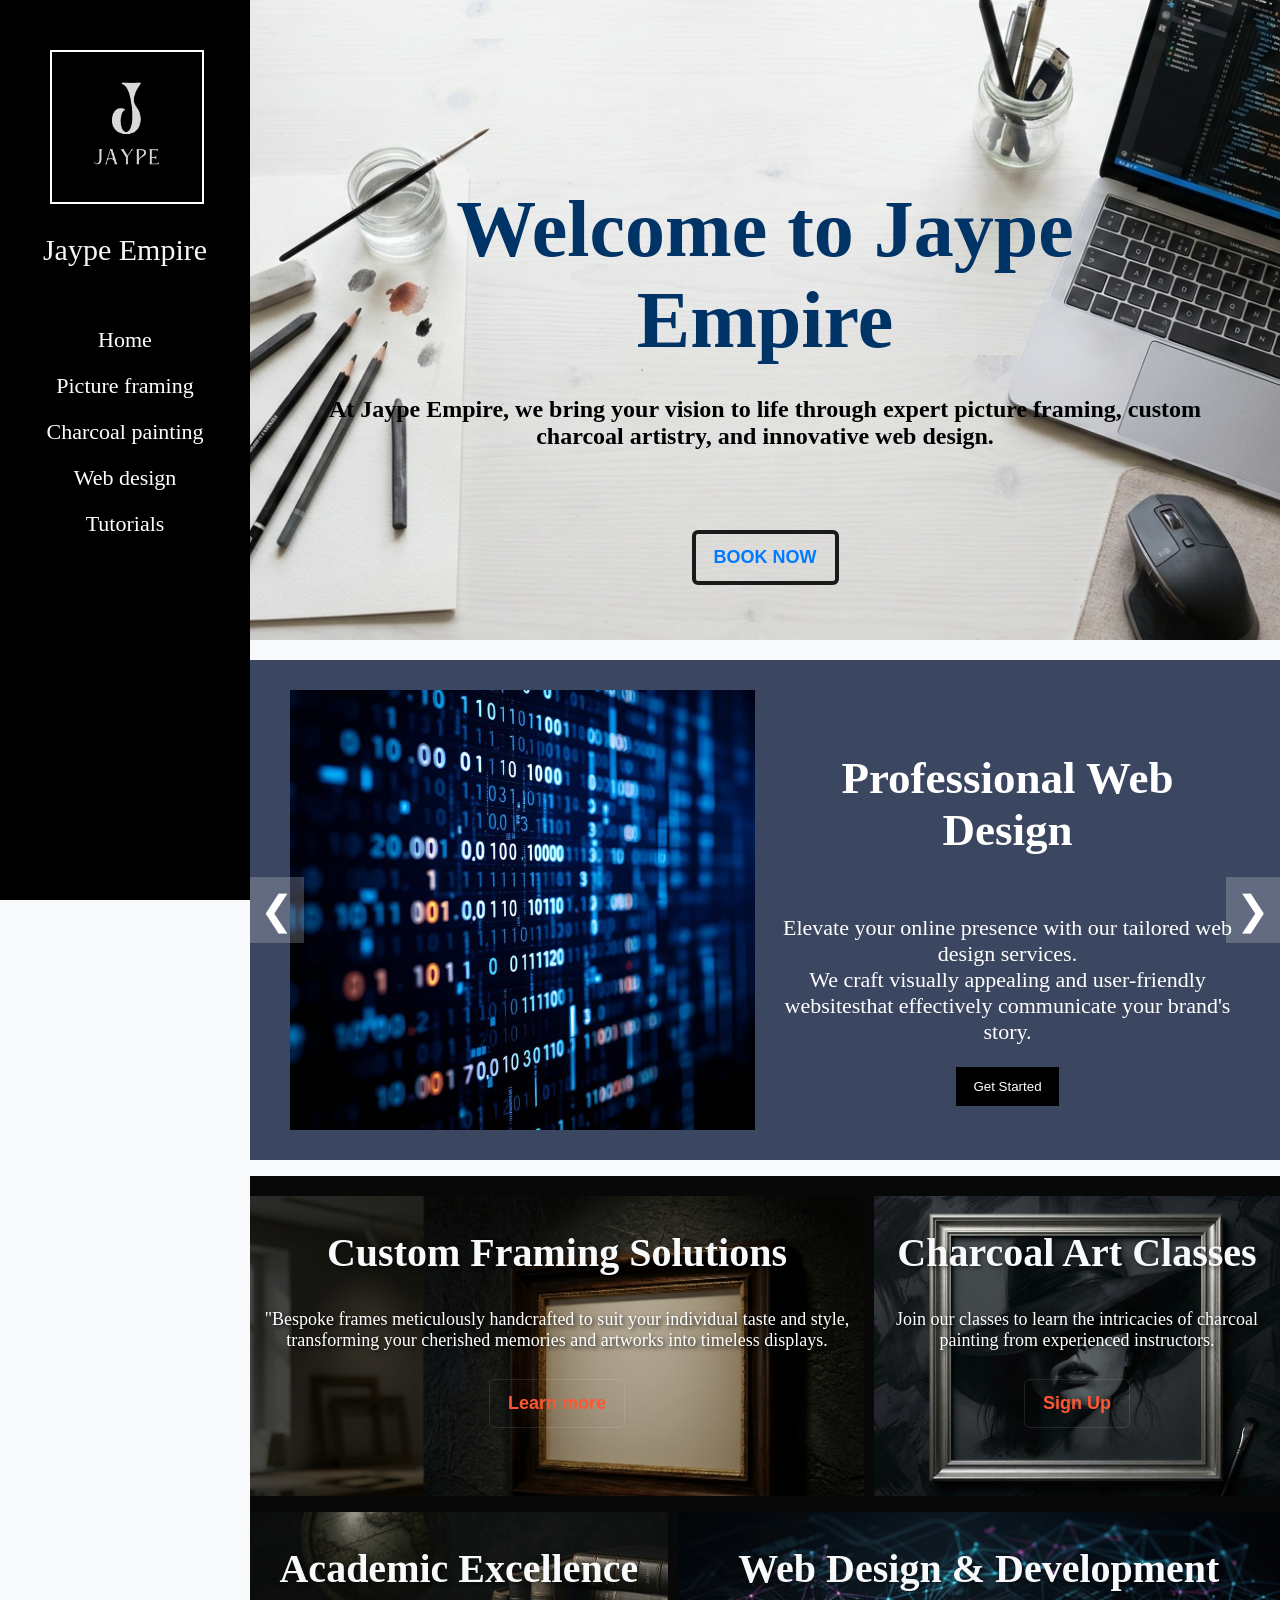
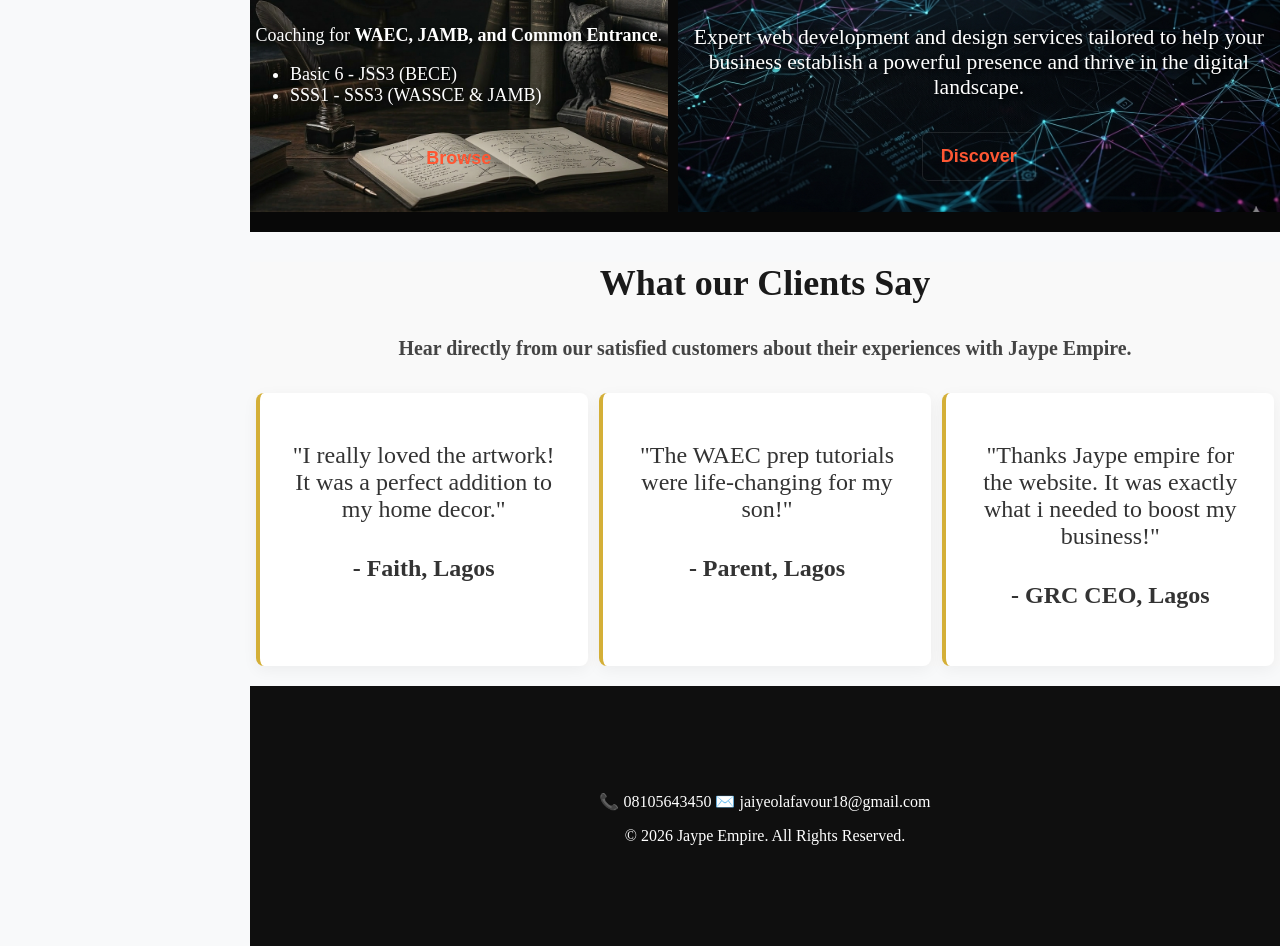
==== index.html @ f54f2cae "2" ====
<!DOCTYPE html>
<html lang="en">
<head>
    <meta charset="UTF-8">
    <meta name="viewport" content="width=device-width, initial-scale=1.0">
    <title>Jaype Empire</title>
    <link rel="icon" type="icon" href="images/logo2.PNG">
    <link rel="stylesheet" href="style.css">
</head>
<body>
    <div id="nav-bar">
        <img src="images/logo2.PNG" alt="A black logo with the words Jaype">
        <h2 id="company-name">Jaype Empire</h2>
        <nav>
            <ol>
                <li><a href="index.html">Home</a></li>
                <li><a href="Pic.html">Picture framing</a></li>
                <li><a href="coal.html">Charcoal painting</a></li>
                <li><a href="web.html">Web design</a></li>
                <li><a href="tut.html">Tutorials</a></li>
            </ol>
        </nav>
    </div>
    <div id="Hero-section">
        <h1>Welcome to Jaype <br>Empire</h1>
        <p>
            At Jaype Empire, we bring your vision to life through expert picture framing,
            custom <br>charcoal artistry, and innovative web design.
        </p>
        <button id="Hero-btn">BOOK NOW</button>
    </div>
    
    
    
    <div class="slider-viewport">
        <div class="Front-page" id="slider-wrapper">
            <div class="slide">
                <div class="image-half">
                    <img src="images/code1.jpg" alt="binary codes">
                </div>
                <aside class="text-half">
                    <h2>Professional Web Design</h2>
                    <p>
                    Elevate your online presence with our tailored web design services. <br>
                    We craft visually appealing and user-friendly websitesthat effectively communicate your brand's story.
                    </p>
                    <button class="Front-btn">Get Started</button>
                </aside>
            </div>
            <div class="slide">
                <div class="image-half">
                    <img src="images/coal1.JPG" alt="A charcoal painting of a male in shirt and tie">
                </div>
            <aside class="text-half">
                    <h2>Charcoal Painting Mastery</h2>
                    <p>
                    Discover the beauty of charcoal art with our expert <br> tutorials and stunning pieces.\
                    Our skilled artists create captivating works that bring depth and emotion to every stroke.
                </p>
                <button class="Front-btn">See our Art</button>
            </aside>
            </div>
            <div class="slide">
                <div class="image-half">
                    <img src="images/frame1.JPG" alt="A photo frame of a man putting on a native wear">
                </div>
                <aside class="text-half">
                    <h2>Elegant Picture Framing</h2>
                    <p>
                    Transform your cherished memories into timeless art with our custom picture <br> framing services.
                    We offer a wide range of styles and  materials to suit any artwork and decor.
                    </p>
                    <button class="Front-btn">View our frames</button>
                </aside>
            </div>
        </div>

        <button class="nav-arrow prev" onclick="moveSlide(-1)">&#10094;</button>
        <button class="nav-arrow next" onclick="moveSlide(1)">&#10095;</button>
    </div>
    
    
    
    <section id="section2">
        <div class="sec2">
        <div id="intro1">
            <h2 class="sec2-head">Custom Framing Solutions</h2>
            <p>"Bespoke frames meticulously handcrafted to suit your 
                individual taste and style, transforming your cherished memories and artworks into timeless displays.</p>
            <button class="sec2-btn">Learn more</button>
        </div>
        <div id="intro2">
            <h2 class="sec2-head">Charcoal Art Classes</h2>
            <p>Join our classes to learn the intricacies of charcoal painting from experienced instructors.</p>
            <button class="sec2-btn">Sign Up</button>
        </div>
        </div>
        <div class="sec2">
        <div id="intro4">
            <h2 class="sec2-head">Academic Excellence</h2>
            <p>Coaching for <strong>WAEC, JAMB, and Common Entrance</strong>.</p>
            <ul>
                <li>Basic 6 - JSS3 (BECE)</li>
                <li>SSS1 - SSS3 (WASSCE & JAMB)</li>
            </ul>
            <button class="sec2-btn">Browse</button>
        </div>
        <div id="intro3">
            <h2 class="sec2-head">Web Design & Development</h2>
            <p>Expert web development and design services tailored
                 to help your business establish a powerful presence and thrive in the digital landscape.</p>
            <button class="sec2-btn">Discover</button>
        </div>
        </div>
    </section>

    <section>
        <div id="section3">
            <h2>What our Clients Say</h2>
            <h5>Hear directly from our satisfied customers about their experiences with Jaype Empire.</h5>

            <div id="testimonials">
                <div class="testimonial-card">
                    <p class="client-text">"I really loved the artwork! It was a perfect addition to my home decor."</p>
                    <h4 class="client-name">- Faith, Lagos</h4>
                </div>
                <div class="testimonial-card">
                    <p class="client-text">"The WAEC prep tutorials were life-changing for my son!"</p>
                    <h4 class="client-name">- Parent, Lagos</h4>
                </div>
                <div class="testimonial-card">
                    <p class="client-text">"Thanks Jaype empire for the website. It was exactly what i needed to boost my business!"</p>
                    <h4 class="client-name">- GRC CEO, Lagos</h4>
                </div>
            </div>
        </div>
    </section>

    <Footer>
        <p>📞 08105643450 ✉️ jaiyeolafavour18@gmail.com </p>
        <p>&copy; 2026 Jaype Empire. All Rights Reserved.</p>
    </Footer>
    <script src="run.js"></script>
</body>
</html>
---- style.css ----
body{
    background: #f8f9fa;
    margin: 0px;
    color: #333333;
    font-family: 'Times New Roman', Times, serif;
}


/* Hero section*/
#Hero-section{
    height: 450px;
    background-image: url(images/bg10.png);
    background-size: cover;
    text-align: center;
    margin-left: 250px;
    width: calc(100% - 250px);
    padding-top: 130px;
    padding-bottom: 60px;
}

#Hero-section h1{
    font-size: 80px;
    font-weight: 900;
    color: #003366;
    margin-bottom: 30px;
}

#Hero-section p{
    font-size: 24px;
    font-weight: 600;
    color: black;
    margin-top: 20px;
    margin-bottom: 50px;
}

#Hero-btn{
    margin-top: 30px;
    background: none;
    padding: 13px 18px;
    font-weight: 600;
    font-size: 18px;
    color: #007BFF;
    background-color: transparent;
    border: 4px solid #1a1a1a;
    transition: all 0.3s ease;
    border-radius: 6px;
}

#Hero-btn:hover{
    background-color: #1a1a1a;
    color: #ffffff;
}


/*nav-bar*/
#nav-bar{
    background: #000000;
    height: 100%;
    width: 250px;
    position: fixed;
    color: #ffffff;
}

#nav-bar img{
    width: 150px;
    height: 150px;
    border: 2px solid white;
    margin-top: 50px;
    margin-left: 50px;
}

#company-name{
    color: rgb(167, 157, 157);
    font-family: 'Times New Roman', Times, serif;
    color: whitesmoke;
    font-weight: lighter;
    text-align: center;
    font-size: 30px;
}

#nav-bar ol{
    list-style: none;
    font-weight: 100px;
    margin-top: 60px;
    text-align: center;
}

#nav-bar li{
    margin-top: 20px;
    margin-right: 40px;
}
#nav-bar li a{
    margin-top: 30px;
    font-size: 22px;
    cursor: pointer;
    color: #FFFFFF;
    text-decoration: none;
}

#nav-bar li a:hover{
    color: rgb(107, 87, 87);
}

#nav-bar li a:active{
    color: rgb(103, 105, 105);
}


/*front-page 1st section*/
.Front-page{
    margin: 0;
    display: flex;
    width: 300%;
    transition: transform 0.6s cubic-bezier(0.4, 0, 0.2, 1);
}

.slide{
    padding: 20px 30px;
    display: flex;
    background: #3B4660;
    height: 500px;
    width: 100%;
    box-sizing: border-box;
}

.image-half, .text-half{
    flex: 1;
    display: flex;
    flex-direction: column;
    justify-content: center;
    align-items: center;
    padding: 10px;
}

.image-half img{
    width: 100%;
    height: 100%;
    object-fit: cover;
}

.text-half h2{
    font-size: 45px;
    text-align: center;
    color: #FFFFFF;
}

.text-half p{
    font-size: 22px;
    text-align: center;
    color: #FFFFFF;
}

.Front-btn{
    padding: 10px 15px;
    background: black;
    border: 2px solid black;
    color: #FFFFFF;
}


.slider-viewport{
    overflow: hidden;
    margin-left: 250px;
    position: relative;
    width: calc(100% - 250px);
    margin-top: 20px;
}
.nav-arrow{
    position: absolute;
    top: 50%;
    transform: translateY(-50%);
    background: rgba(255, 255, 255, 0.2);
    border: none;
    color: white;
    font-size: 40px;
    cursor: pointer;
    padding: 10px;
    z-index: 10;
}

.prev{
    left: 0px;
}

.next{
    right: 0px;
}

/*Front-page second section*/
#section2{
    font-family: 'Times New Roman', Times, serif;
    margin-left: 250px;
    width: calc(100% - 250px);
    text-align: center;
    color: #ffffff;
    text-shadow: 2px 2px 4px rgba(0, 0, 0, 0.8);
    font-size: large;
    background-color: #080808;
}


.sec2{
    display: flex;
    justify-content: space-around;
    margin: 16px 0px;
    gap: 10px;
}
.sec2-head{
    font-size: 40px;
    color: #F8F9FA;
    text-shadow: 2px 2px 4px rgba(0,0,0,0.5);
}
.sec2-btn{
    margin-top: 10px;
    background: none;
    padding: 13px 18px;
    font-weight: 600;
    font-size: 18px;
    color: #FF5733;
    background-color: transparent;
    border: 1px solid rgba(255, 255, 255, 0.1);
    transition: all 0.3s ease;
    border-radius: 6px;
}
.sec2-btn:hover{
    background-color: #1a1a1a;
    color: #D4AF37;
}

#intro1{
    width: 620px;
    height: 300px;
    background-image: url(images/frame3.png);
    background-size: cover;
    background-repeat: no-repeat;
    margin-top: 20px;
}

#intro2{
    width: 410px;
    height: 300px;
    background-image: url(images/coal2.png);
    background-size: cover;
    margin-top: 20px;
}

#intro3{
    width: 620px;
    height: 300px;
    background-image: url(images/web3.png);
    background-size: cover;
    background-position-x: center;
    margin-bottom: 20px;
}
#intro3 p{
    font-size: larger;
}

#intro4{
    width: 430px;
    height: 300px;
    background-image: url(images/tut3.png);
    background-size: cover;
    margin-bottom: 20px;
}

#intro4 ul{
    text-align: left;
}


/*section 3*/
#section3{
    background-color: #F9F9F9;
    margin-left: 250px;
    width: calc(100% - 250px);
    text-align: center;
    font-size: x-large;
}
#section3 h2{
    color: #1a1a1a;
}
#section3 h5{
    color: #444444;
}

#testimonials{
    display: flex;
    justify-content: space-around;
}
.testimonial-card {
    background: #ffffff;
    border-radius: 8px;
    padding: 25px;
    box-shadow: 0 4px 15px rgba(0,0,0,0.05);
    border-left: 4px solid #D4AF37;
    width: 27%;
}


/*footer*/
footer{
    height: 80px;
    width: calc(100% - 250px);
    margin-left: 250px;
    text-align: center;
    padding: 90px 0px;
    background-color: #0F0F0F;
    color: #FFFFFF;
    margin-top: 20px;
}
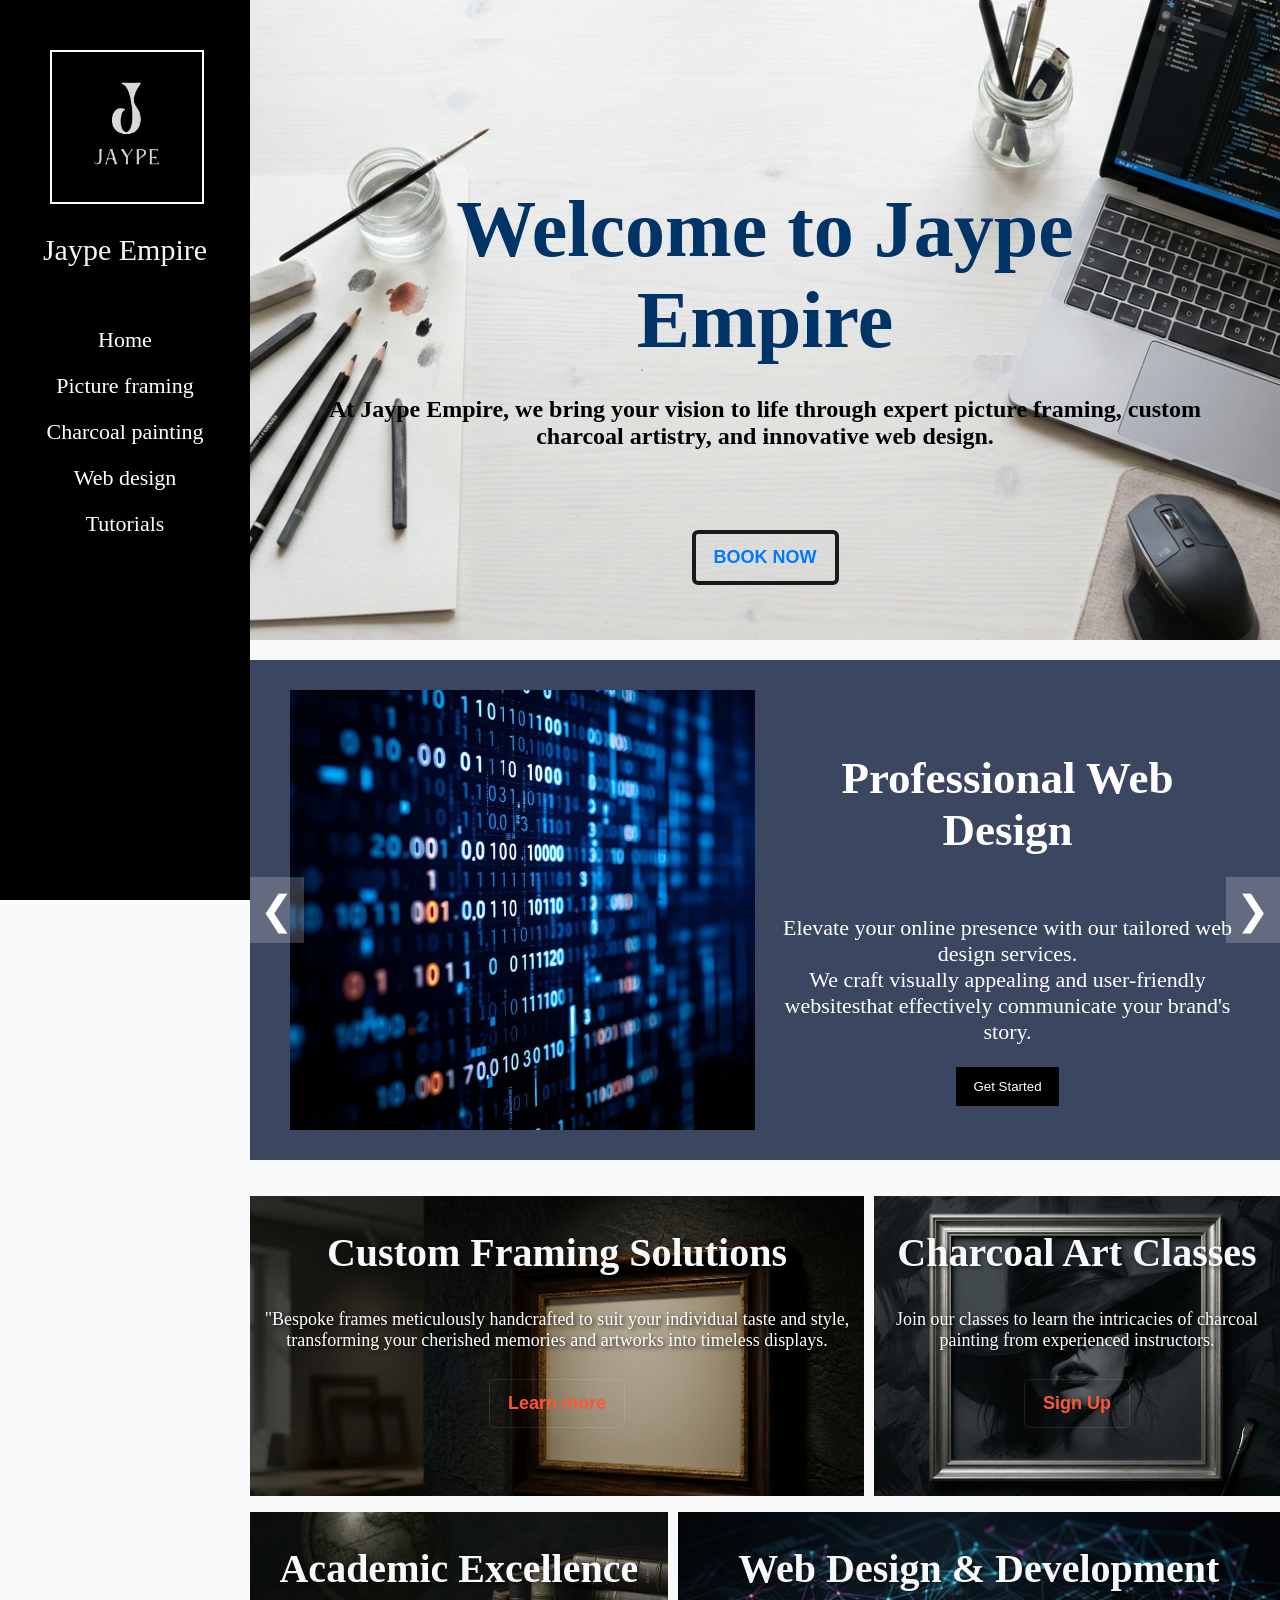
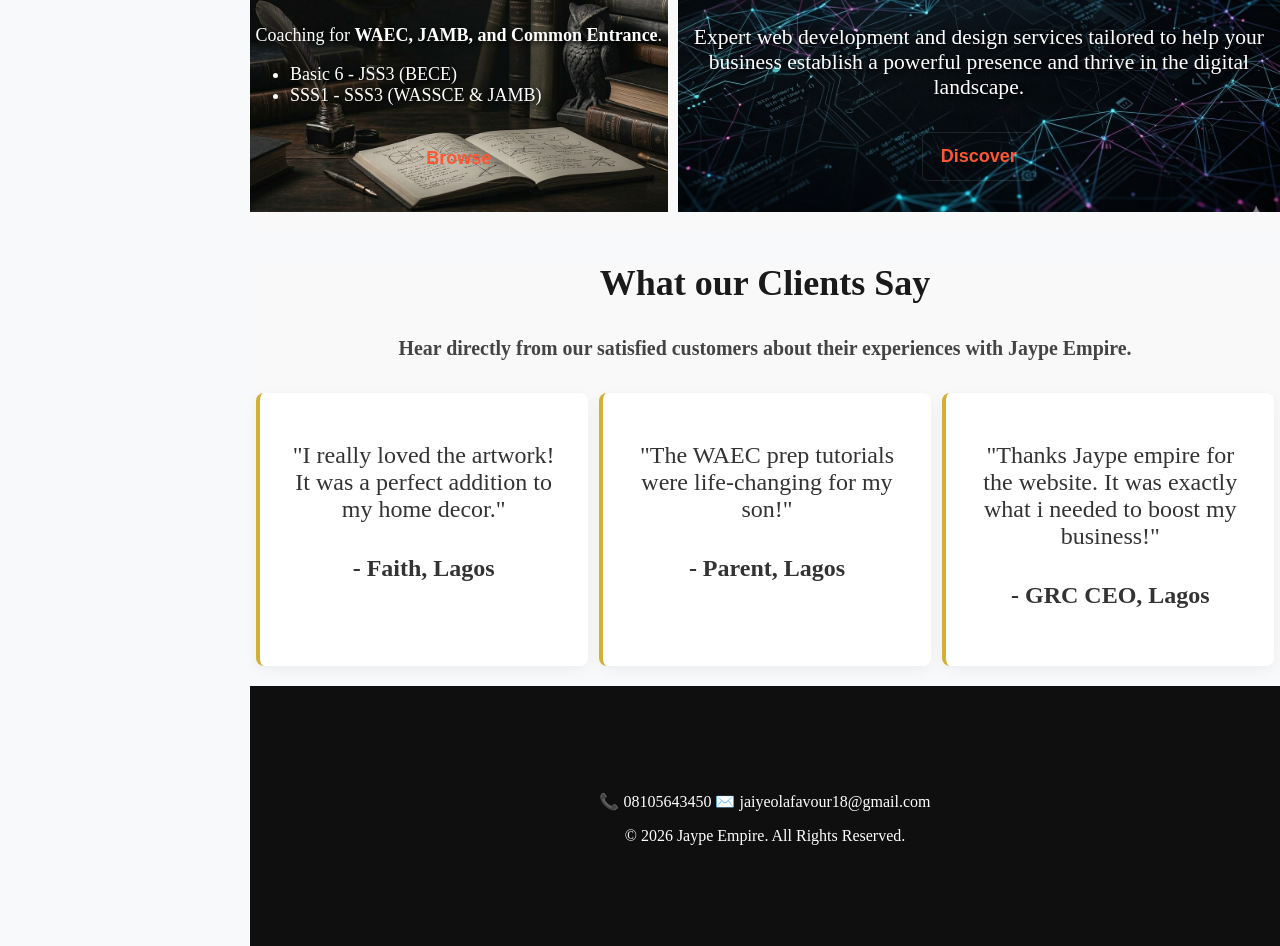
==== commit 5ace7604: "e" ====
--- a/index.html
+++ b/index.html
@@ -83,34 +83,34 @@
     
     <section id="section2">
         <div class="sec2">
-        <div id="intro1">
-            <h2 class="sec2-head">Custom Framing Solutions</h2>
-            <p>"Bespoke frames meticulously handcrafted to suit your 
-                individual taste and style, transforming your cherished memories and artworks into timeless displays.</p>
-            <button class="sec2-btn">Learn more</button>
-        </div>
-        <div id="intro2">
-            <h2 class="sec2-head">Charcoal Art Classes</h2>
-            <p>Join our classes to learn the intricacies of charcoal painting from experienced instructors.</p>
-            <button class="sec2-btn">Sign Up</button>
-        </div>
+            <div id="intro1">
+                <h2 class="sec2-head">Custom Framing Solutions</h2>
+                <p>"Bespoke frames meticulously handcrafted to suit your 
+                    individual taste and style, transforming your cherished memories and artworks into timeless displays.</p>
+                <button class="sec2-btn">Learn more</button>
+            </div>
+            <div id="intro2">
+                <h2 class="sec2-head">Charcoal Art Classes</h2>
+                <p>Join our classes to learn the intricacies of charcoal painting from experienced instructors.</p>
+                <button class="sec2-btn">Sign Up</button>
+            </div>
         </div>
         <div class="sec2">
-        <div id="intro4">
-            <h2 class="sec2-head">Academic Excellence</h2>
-            <p>Coaching for <strong>WAEC, JAMB, and Common Entrance</strong>.</p>
-            <ul>
-                <li>Basic 6 - JSS3 (BECE)</li>
-                <li>SSS1 - SSS3 (WASSCE & JAMB)</li>
-            </ul>
-            <button class="sec2-btn">Browse</button>
-        </div>
-        <div id="intro3">
-            <h2 class="sec2-head">Web Design & Development</h2>
-            <p>Expert web development and design services tailored
-                 to help your business establish a powerful presence and thrive in the digital landscape.</p>
-            <button class="sec2-btn">Discover</button>
-        </div>
+            <div id="intro4">
+                <h2 class="sec2-head">Academic Excellence</h2>
+                <p>Coaching for <strong>WAEC, JAMB, and Common Entrance</strong>.</p>
+                <ul>
+                    <li>Basic 6 - JSS3 (BECE)</li>
+                    <li>SSS1 - SSS3 (WASSCE & JAMB)</li>
+                </ul>
+                <button class="sec2-btn">Browse</button>
+            </div>
+            <div id="intro3">
+                <h2 class="sec2-head">Web Design & Development</h2>
+                <p>Expert web development and design services tailored
+                    to help your business establish a powerful presence and thrive in the digital landscape.</p>
+                <button class="sec2-btn">Discover</button>
+            </div>
         </div>
     </section>
 
--- a/style.css
+++ b/style.css
@@ -17,6 +17,7 @@
     padding-top: 130px;
     padding-bottom: 60px;
 }
+
 
 #Hero-section h1{
     font-size: 80px;
@@ -61,6 +62,10 @@
     color: #ffffff;
 }
 
+@media (max-width){
+
+}
+
 #nav-bar img{
     width: 150px;
     height: 150px;
@@ -113,6 +118,7 @@
     width: 300%;
     transition: transform 0.6s cubic-bezier(0.4, 0, 0.2, 1);
 }
+
 
 .slide{
     padding: 20px 30px;
@@ -195,7 +201,7 @@
     color: #ffffff;
     text-shadow: 2px 2px 4px rgba(0, 0, 0, 0.8);
     font-size: large;
-    background-color: #080808;
+    background-color: #F9F9F9;
 }
 
 
@@ -297,7 +303,6 @@
     width: 27%;
 }
 
-
 /*footer*/
 footer{
     height: 80px;
@@ -308,4 +313,63 @@
     background-color: #0F0F0F;
     color: #FFFFFF;
     margin-top: 20px;
-}+}
+
+
+/* Tablet
+@media (max-width: 1024px) {
+    #testimonials{
+
+    }
+}
+*/
+
+/* Phones*/
+@media (max-width: 600px) {
+    
+    #Hero-section{
+        width: 100%;
+        margin-left: 0px;
+    }
+    .slider-viewport{
+        width: 100%;
+    }
+
+    #section2, #section3{
+        width: 100%;
+        margin-left: 0px;
+    }
+    .sec2{
+        flex-direction: column;
+        width: 100%;
+;
+    }
+    #testimonials{
+        flex-direction: column;
+        width: 100%;
+    }
+    .testimonial-card{
+        width: 250px;
+    }
+    footer{
+        width: 100%;
+        margin-left: 0px;
+    }
+}
+
+
+                                                        /*CHARCOAL PAGE*/
+/*section1*/
+#coal-section1{
+    width: calc(100% - 250px);
+    margin-left: 250px;
+    height: 600px;
+    padding: 10px;
+}
+
+#coal-section1 img{
+    width: 500px;
+    height: 500px;
+    margin: 20px;
+}
+
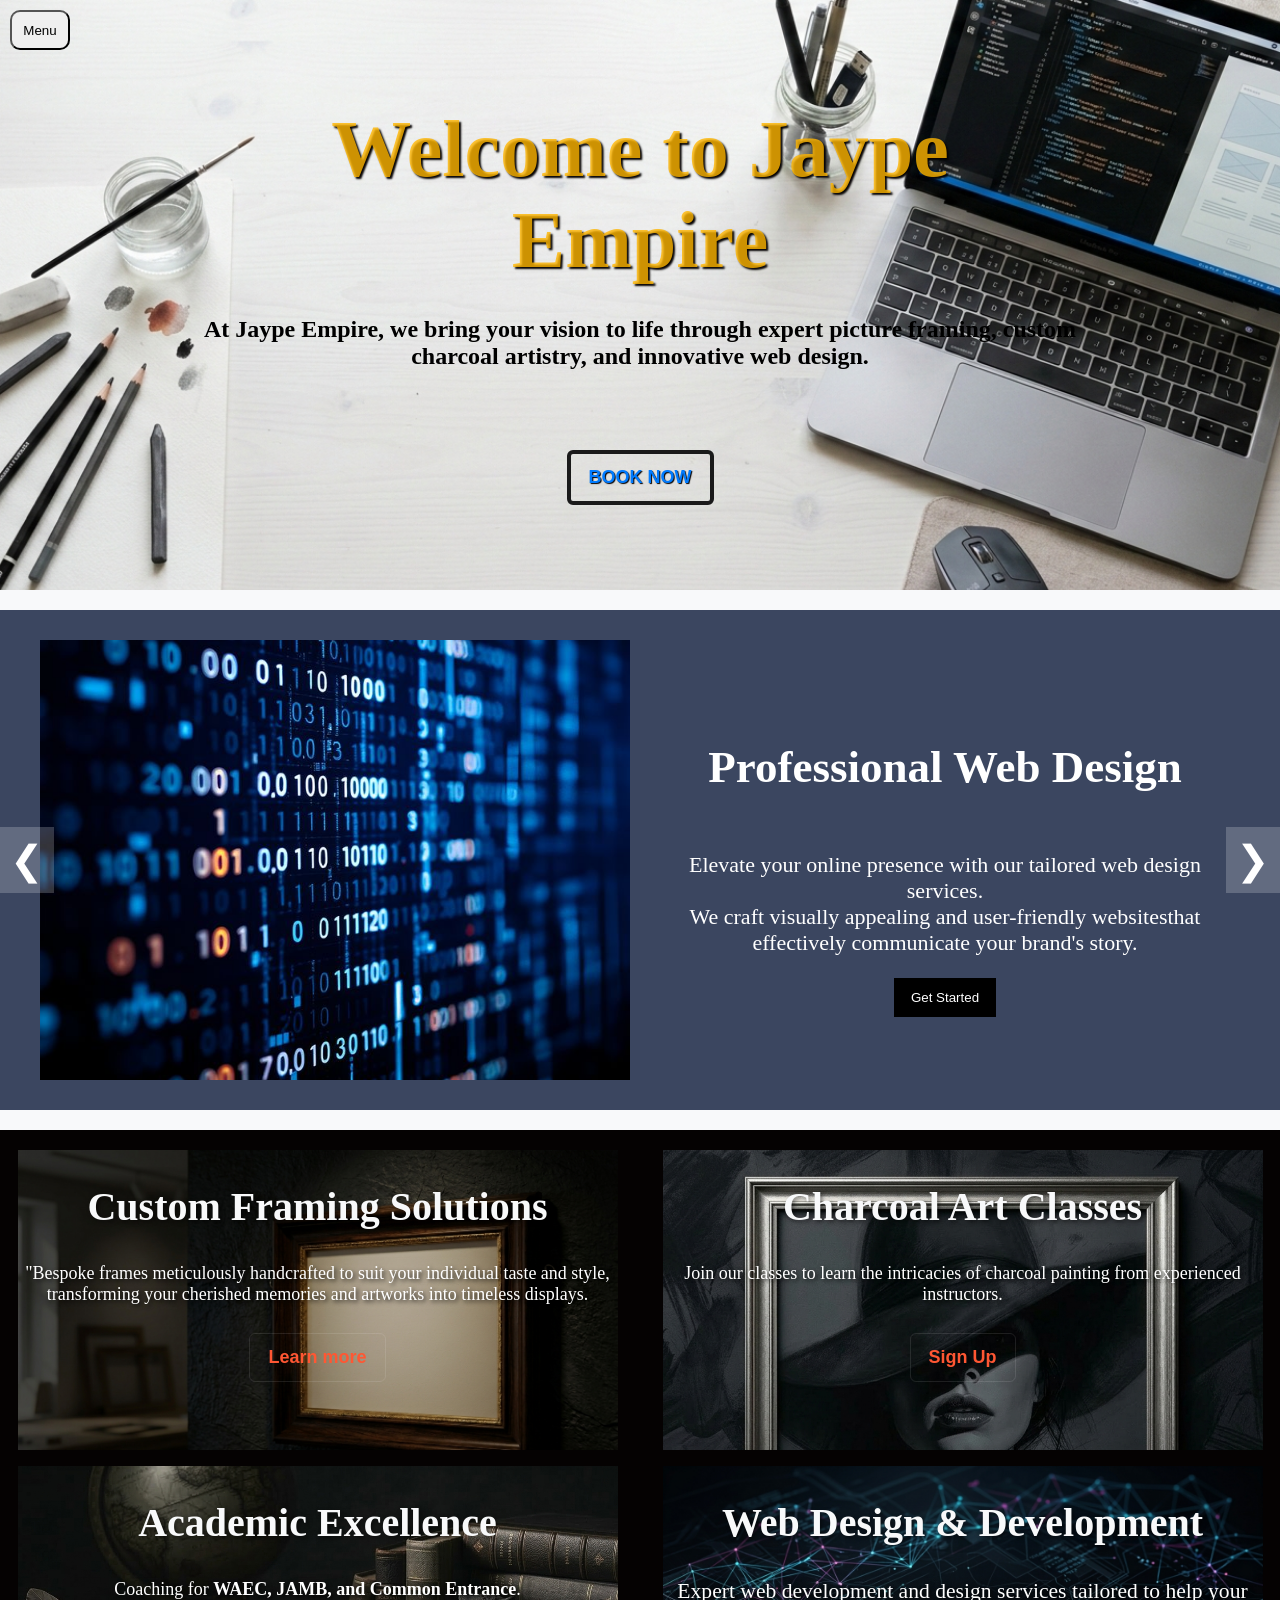
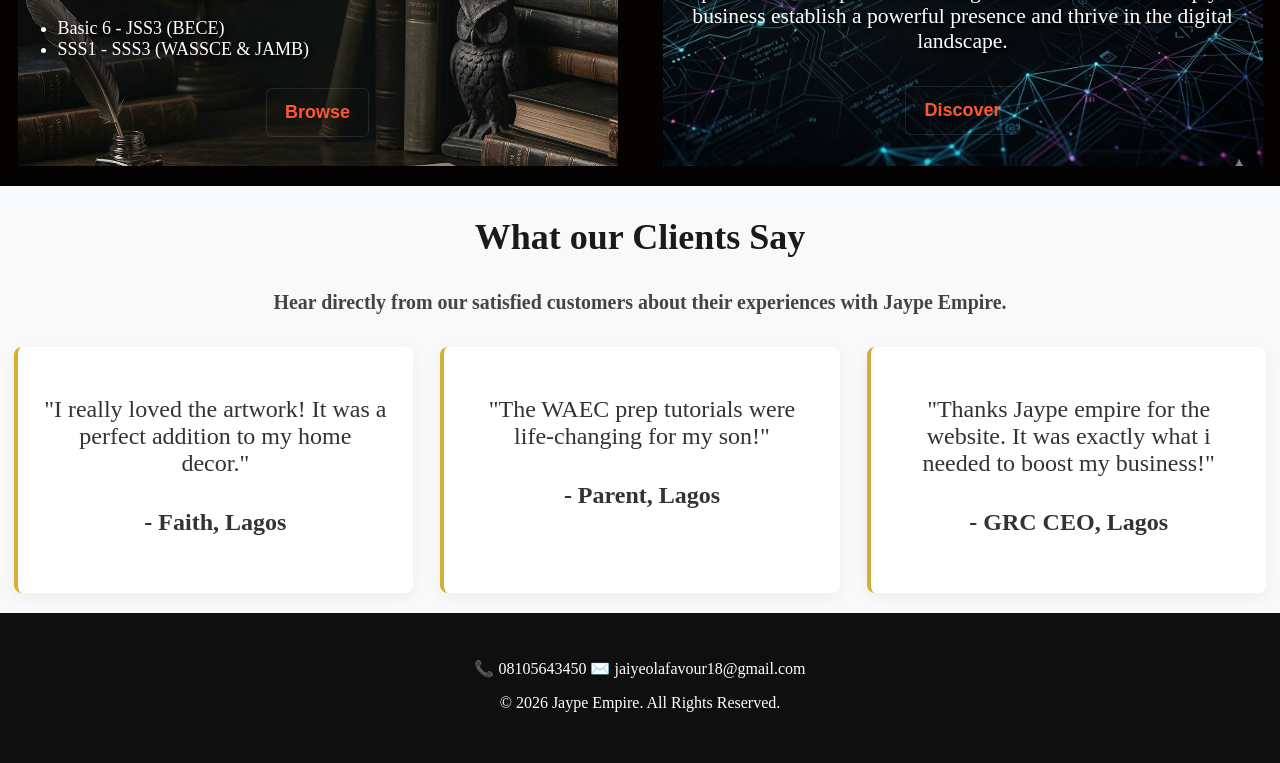
==== commit 9f40832a: "h" ====
--- a/index.html
+++ b/index.html
@@ -8,12 +8,15 @@
     <link rel="stylesheet" href="style.css">
 </head>
 <body>
+
+    <button class="toggle-btn">Menu</button>
     <div id="nav-bar">
         <img src="images/logo2.PNG" alt="A black logo with the words Jaype">
         <h2 id="company-name">Jaype Empire</h2>
         <nav>
             <ol>
                 <li><a href="index.html">Home</a></li>
+                <li><a href="about.html">About Us</a></li>
                 <li><a href="Pic.html">Picture framing</a></li>
                 <li><a href="coal.html">Charcoal painting</a></li>
                 <li><a href="web.html">Web design</a></li>
--- a/style.css
+++ b/style.css
@@ -8,22 +8,23 @@
 
 /* Hero section*/
 #Hero-section{
+    margin-top: 0px;
     height: 450px;
     background-image: url(images/bg10.png);
     background-size: cover;
     text-align: center;
-    margin-left: 250px;
-    width: calc(100% - 250px);
-    padding-top: 130px;
-    padding-bottom: 60px;
+    width: 100%;
+    padding-top: 50px;
+    padding-bottom: 90px;
 }
 
 
 #Hero-section h1{
     font-size: 80px;
     font-weight: 900;
-    color: #003366;
+    color: rgba(255, 183, 2, 0.801);
     margin-bottom: 30px;
+    text-shadow: #050202 2px 2px 2px;
 }
 
 #Hero-section p{
@@ -45,6 +46,7 @@
     border: 4px solid #1a1a1a;
     transition: all 0.3s ease;
     border-radius: 6px;
+    text-shadow: #050202 1px 1px 1px;
 }
 
 #Hero-btn:hover{
@@ -56,15 +58,15 @@
 /*nav-bar*/
 #nav-bar{
     background: #000000;
+    position: fixed;
     height: 100%;
     width: 250px;
-    position: fixed;
     color: #ffffff;
-}
-
-@media (max-width){
-
-}
+    transition: transform 0.3s ease;
+    transform: translateX(-100%); 
+    z-index: 999;
+}
+
 
 #nav-bar img{
     width: 150px;
@@ -102,6 +104,11 @@
     text-decoration: none;
 }
 
+#nav-bar.active {
+    transform: translateX(0);
+}
+
+
 #nav-bar li a:hover{
     color: rgb(107, 87, 87);
 }
@@ -110,10 +117,23 @@
     color: rgb(103, 105, 105);
 }
 
+.toggle-btn {
+    display: block; 
+    position: fixed;
+    width: 60px;
+    height: 40px;
+    top: 10px;
+    left: 10px;
+    z-index: 1000;
+    border-radius: 10px;
+}
+
+.toggle-btn:hover{
+    background-color: #f7c00c;
+}
 
 /*front-page 1st section*/
 .Front-page{
-    margin: 0;
     display: flex;
     width: 300%;
     transition: transform 0.6s cubic-bezier(0.4, 0, 0.2, 1);
@@ -166,9 +186,8 @@
 
 .slider-viewport{
     overflow: hidden;
-    margin-left: 250px;
     position: relative;
-    width: calc(100% - 250px);
+    width: 100%;
     margin-top: 20px;
 }
 .nav-arrow{
@@ -192,16 +211,17 @@
     right: 0px;
 }
 
+
 /*Front-page second section*/
 #section2{
     font-family: 'Times New Roman', Times, serif;
-    margin-left: 250px;
-    width: calc(100% - 250px);
+    margin: 20px 0px;
+    width: 100%;
     text-align: center;
     color: #ffffff;
     text-shadow: 2px 2px 4px rgba(0, 0, 0, 0.8);
     font-size: large;
-    background-color: #F9F9F9;
+    background-color: #050202;
 }
 
 
@@ -234,7 +254,7 @@
 }
 
 #intro1{
-    width: 620px;
+    width: 600px;
     height: 300px;
     background-image: url(images/frame3.png);
     background-size: cover;
@@ -243,7 +263,7 @@
 }
 
 #intro2{
-    width: 410px;
+    width: 600px;
     height: 300px;
     background-image: url(images/coal2.png);
     background-size: cover;
@@ -251,7 +271,7 @@
 }
 
 #intro3{
-    width: 620px;
+    width: 600px;
     height: 300px;
     background-image: url(images/web3.png);
     background-size: cover;
@@ -263,7 +283,7 @@
 }
 
 #intro4{
-    width: 430px;
+    width: 600px;
     height: 300px;
     background-image: url(images/tut3.png);
     background-size: cover;
@@ -278,8 +298,8 @@
 /*section 3*/
 #section3{
     background-color: #F9F9F9;
-    margin-left: 250px;
-    width: calc(100% - 250px);
+    margin: 10px opx;
+    width: 100%;
     text-align: center;
     font-size: x-large;
 }
@@ -305,11 +325,11 @@
 
 /*footer*/
 footer{
-    height: 80px;
-    width: calc(100% - 250px);
-    margin-left: 250px;
-    text-align: center;
-    padding: 90px 0px;
+    height: 70px;
+    width: 100%;
+    text-align: center;
+    padding-top: 30px;
+    padding-bottom: 50px;
     background-color: #0F0F0F;
     color: #FFFFFF;
     margin-top: 20px;
@@ -325,23 +345,46 @@
 */
 
 /* Phones*/
-@media (max-width: 600px) {
+@media (max-width: 768px) {
     
+    .toggle-btn {
+        display: block; 
+        position: fixed;
+        width: 70px;
+        height: 50px;
+        top: 10px;
+        left: 10px;
+        z-index: 1000; /* Keeps button above the sidebar */
+    }
+
+    #nav-bar {
+        transform: translateX(-100%); 
+        z-index: 999;
+    }
+
+    #nav-bar.active {
+        transform: translateX(0);
+    }
+
     #Hero-section{
-        width: 100%;
-        margin-left: 0px;
+        width: 100%vw;
+        margin: 10px;
     }
     .slider-viewport{
-        width: 100%;
+        width: 100%vw;
+        margin: 10px;
     }
 
     #section2, #section3{
-        width: 100%;
-        margin-left: 0px;
+        width: 100%vw;
+        display: flex;
+        justify-content: center;
+        flex-direction: column;
     }
     .sec2{
-        flex-direction: column;
-        width: 100%;
+    
+        width: 100%vw;
+        margin: 10px auto;
 ;
     }
     #testimonials{
@@ -349,11 +392,12 @@
         width: 100%;
     }
     .testimonial-card{
-        width: 250px;
+        width: 100%;
+        margin: 10px auto;
     }
     footer{
         width: 100%;
-        margin-left: 0px;
+        margin: 10px auto;
     }
 }
 
@@ -361,15 +405,16 @@
                                                         /*CHARCOAL PAGE*/
 /*section1*/
 #coal-section1{
-    width: calc(100% - 250px);
-    margin-left: 250px;
+    width: 100%;
     height: 600px;
     padding: 10px;
+    margin: 0px;
 }
 
 #coal-section1 img{
-    width: 500px;
-    height: 500px;
+    width: 250px;
+    height: 250px;
     margin: 20px;
-}
-
+    border: 4px solid black;
+}
+
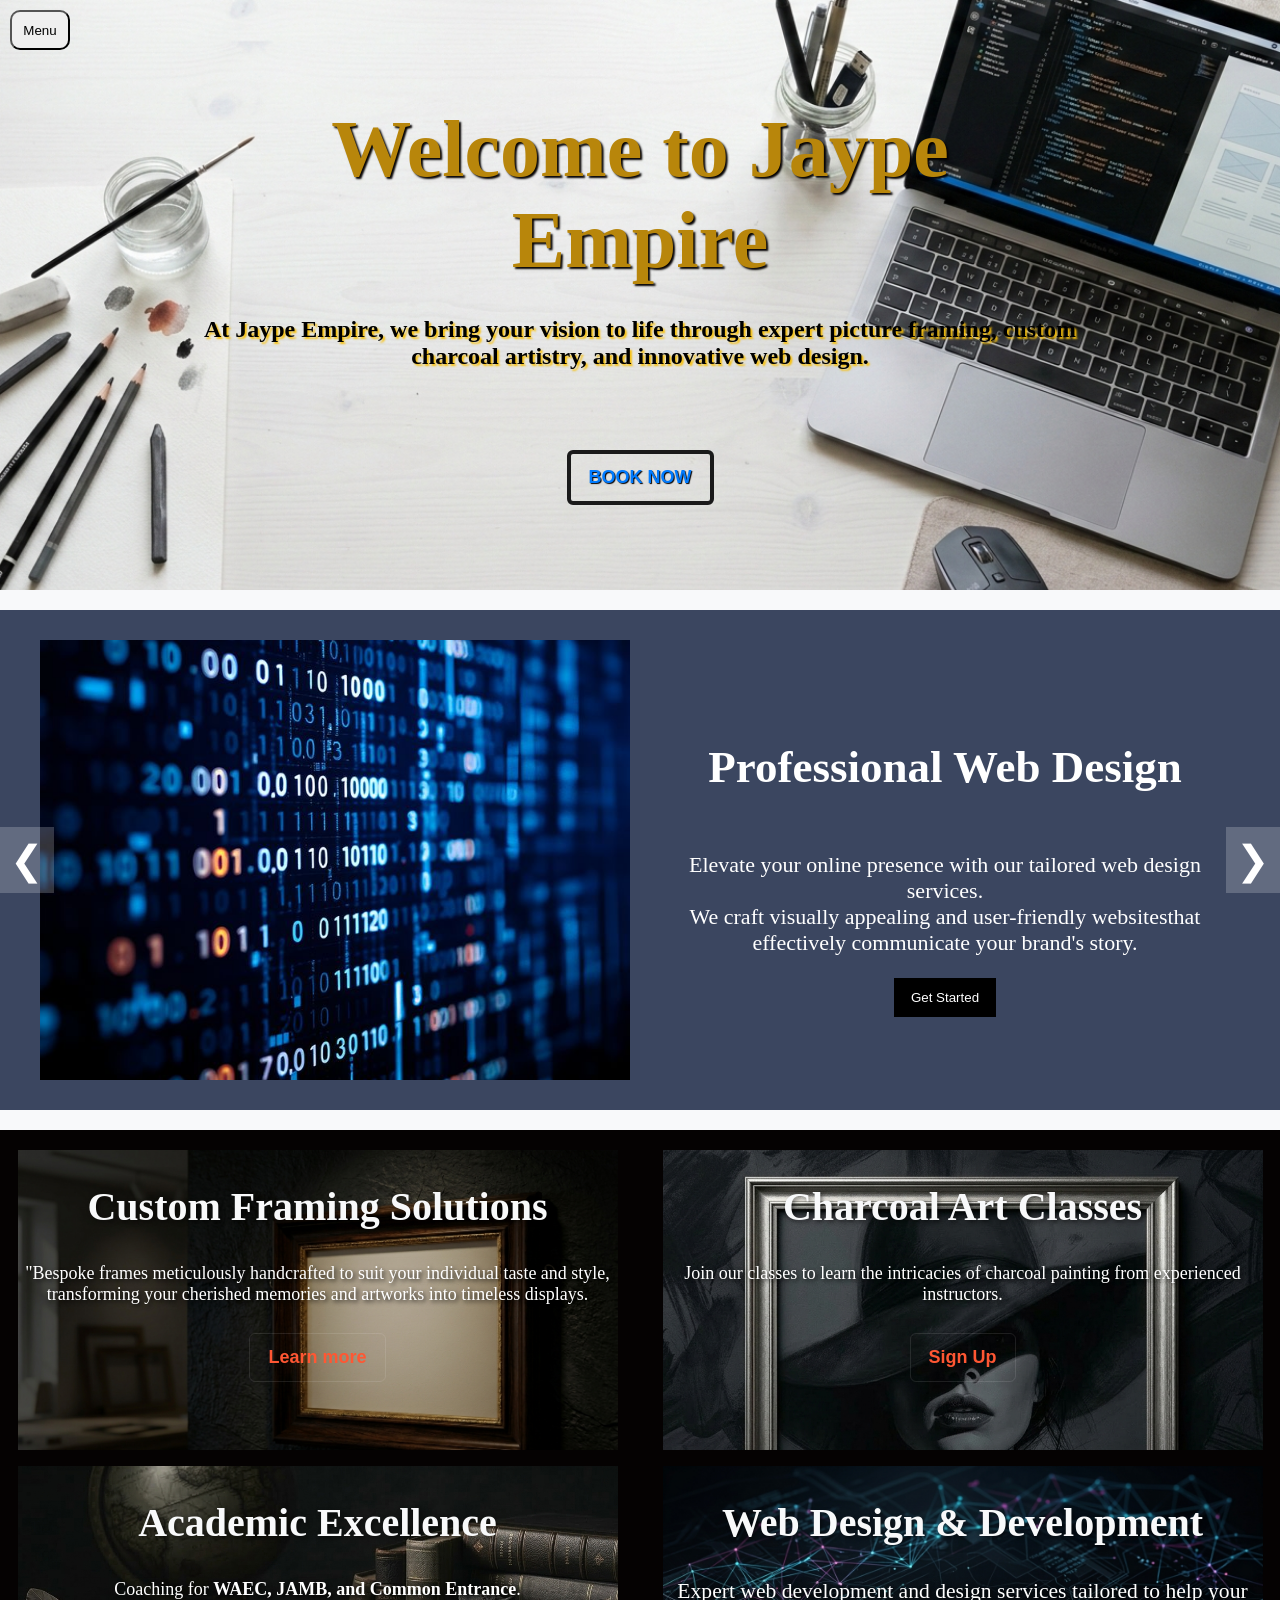
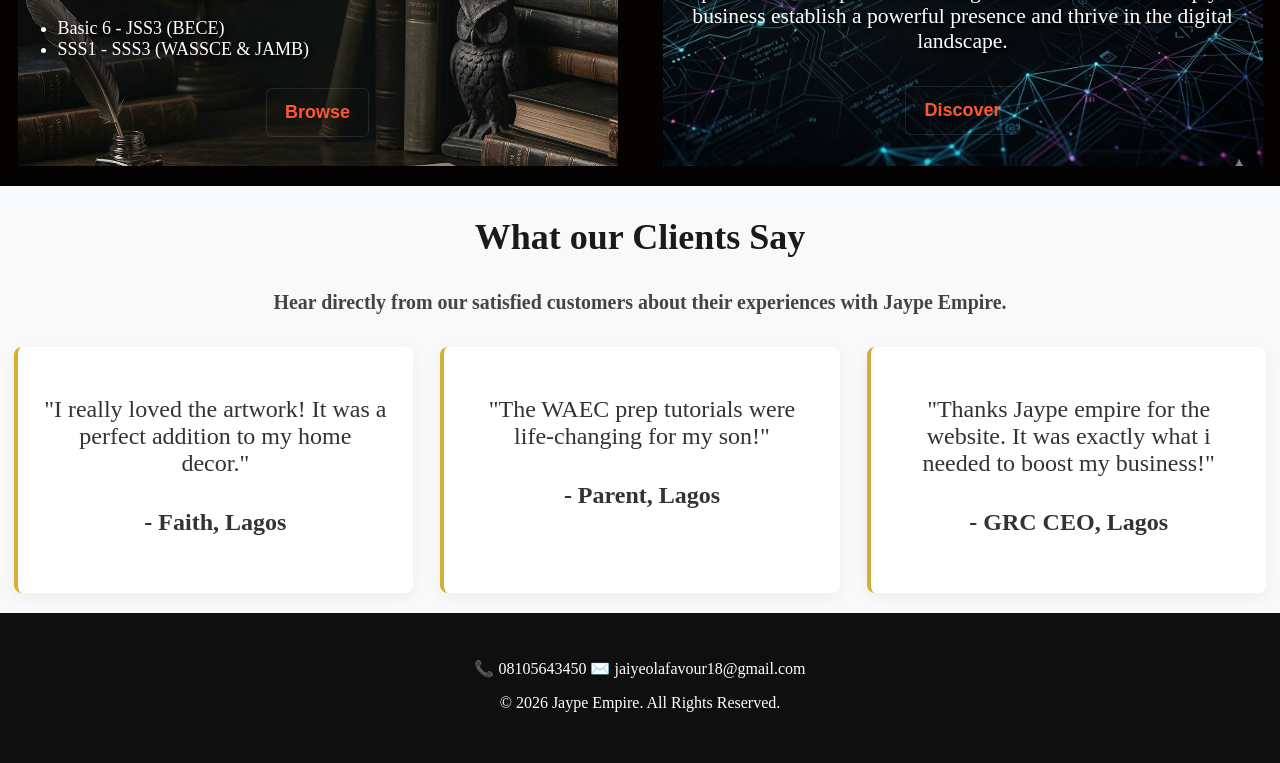
==== commit b5e14235: "2" ====
--- a/index.html
+++ b/index.html
@@ -4,14 +4,14 @@
     <meta charset="UTF-8">
     <meta name="viewport" content="width=device-width, initial-scale=1.0">
     <title>Jaype Empire</title>
-    <link rel="icon" type="icon" href="images/logo2.PNG">
+    <link rel="icon" type="icon" href="images/logo4.PNG">
     <link rel="stylesheet" href="style.css">
 </head>
 <body>
 
     <button class="toggle-btn">Menu</button>
     <div id="nav-bar">
-        <img src="images/logo2.PNG" alt="A black logo with the words Jaype">
+        <img src="images/logo3.PNG" alt="A black logo with the words Jaype">
         <h2 id="company-name">Jaype Empire</h2>
         <nav>
             <ol>
--- a/style.css
+++ b/style.css
@@ -22,7 +22,7 @@
 #Hero-section h1{
     font-size: 80px;
     font-weight: 900;
-    color: rgba(255, 183, 2, 0.801);
+    color: darkgoldenrod;
     margin-bottom: 30px;
     text-shadow: #050202 2px 2px 2px;
 }
@@ -31,6 +31,7 @@
     font-size: 24px;
     font-weight: 600;
     color: black;
+    text-shadow: #f7c00c 2px 2px 2px;
     margin-top: 20px;
     margin-bottom: 50px;
 }
@@ -345,7 +346,7 @@
 */
 
 /* Phones*/
-@media (max-width: 768px) {
+@media (max-width: 480px) {
     
     .toggle-btn {
         display: block; 
@@ -366,34 +367,93 @@
         transform: translateX(0);
     }
 
+
     #Hero-section{
-        width: 100%vw;
-        margin: 10px;
+        height: 400px;
+        width: 100%;
+        margin: 0px;
+    }
+    #Hero-section h1{
+        font-size: 50px;
+    }
+    #Hero-section p{
+        font-size: 15px;
+        color: black;
+        text-shadow: #f7c00c 5px 5px 5px;
+    }
+    #Hero-btn{
+        margin-top: 30px;
+        padding: 13px 18px;
+        font-weight: 600;
+        font-size: 18px;
     }
     .slider-viewport{
-        width: 100%vw;
-        margin: 10px;
+        width: 100%;
+        margin: 10px auto;
+    }
+
+    .slide{
+        padding: 20px 10px;
+        height: 350px;
+        width: 100%;
+    }
+
+    .text-half h2{
+        font-size: 30px;
+        text-align: center;
+        color: #FFFFFF;
+    }
+
+    .text-half p{
+        font-size: 12px;
+        text-align: center;
+        color: #FFFFFF;
     }
 
     #section2, #section3{
-        width: 100%vw;
+        width: 100%;
         display: flex;
         justify-content: center;
         flex-direction: column;
+     
     }
     .sec2{
-    
-        width: 100%vw;
-        margin: 10px auto;
-;
-    }
+        display: flex;
+        flex-direction: column;
+        width: 100%;
+    }
+
+    #intro1{
+        width: 100%;
+        height: 330px;
+        margin: 10px auto;
+    }
+
+    #intro2{
+        width: 100%;
+        margin: 10px auto;
+    }
+    #intro3{
+        width: 100%;
+        height: 390px;
+        margin: 10px auto;
+    }
+    #intro4{
+        width: 100%;
+        height: 360px;
+        margin: 10px auto;
+    }
+
+
+
     #testimonials{
         flex-direction: column;
         width: 100%;
     }
     .testimonial-card{
-        width: 100%;
-        margin: 10px auto;
+        width: 300px;
+        height: 200px;
+        margin: 0px auto;
     }
     footer{
         width: 100%;
